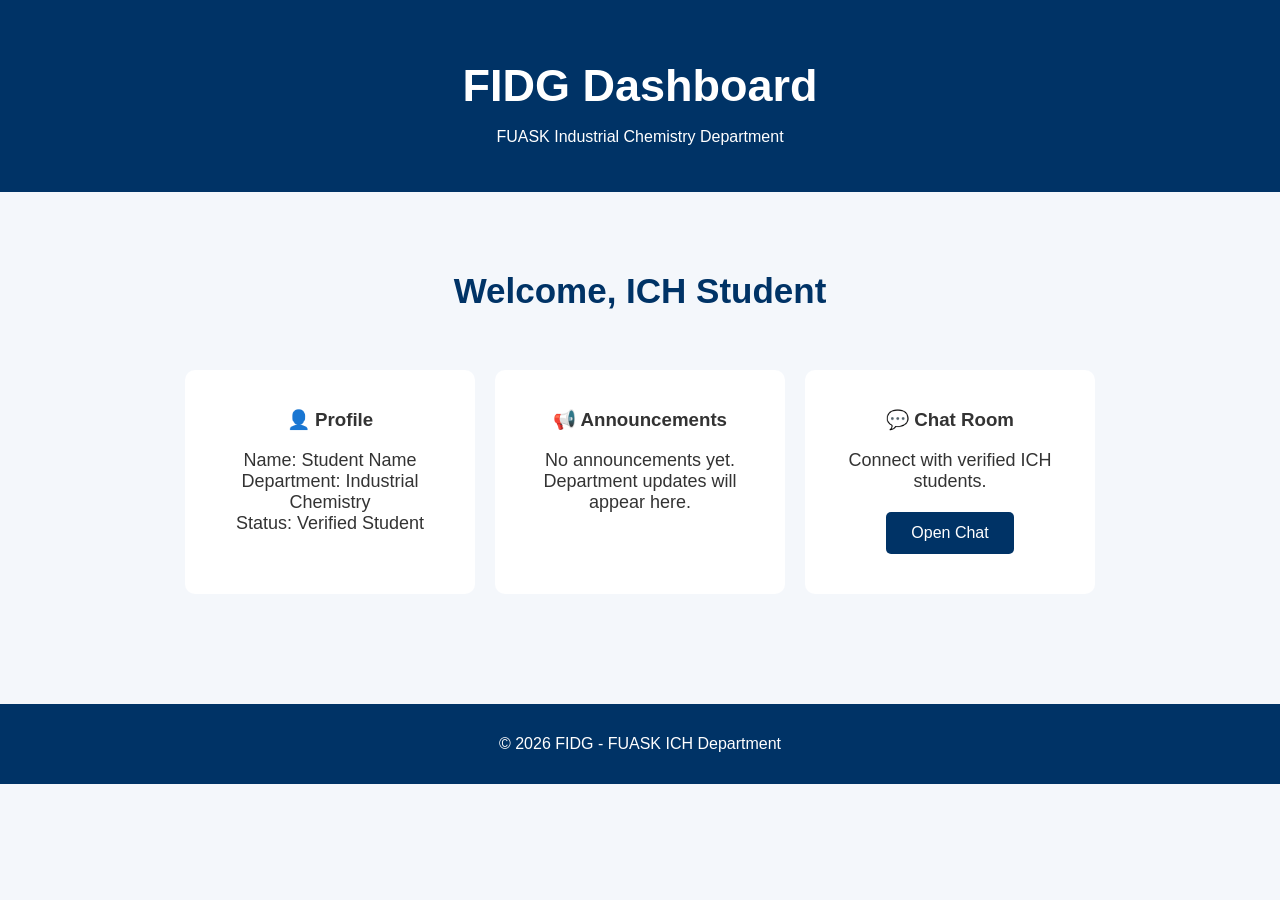
==== dashboard.html @ d941fab3 "Add initial dashboard HTML structure" ====
<!DOCTYPE html>
<html>

<head>
    <title>FIDG Dashboard</title>
    <link rel="stylesheet" href="style.css">
</head>

<body>

<header>
    <h1>FIDG Dashboard</h1>
    <p>FUASK Industrial Chemistry Department</p>
</header>


<section class="hero">

<h2>Welcome, ICH Student</h2>

<div class="features">

<div>
<h3>👤 Profile</h3>
<p>Name: Student Name</p>
<p>Department: Industrial Chemistry</p>
<p>Status: Verified Student</p>
</div>


<div>
<h3>📢 Announcements</h3>
<p>No announcements yet.</p>
<p>Department updates will appear here.</p>
</div>


<div>
<h3>💬 Chat Room</h3>
<p>Connect with verified ICH students.</p>
<button>Open Chat</button>
</div>

</div>

</section>


<footer>
<p>© 2026 FIDG - FUASK ICH Department</p>
</footer>


</body>
</html>
---- style.css ----
body {
    font-family: Arial, sans-serif;
    margin: 0;
    background-color: #f4f7fb;
    color: #333;
}

/* Header */
header {
    background-color: #003366;
    color: white;
    text-align: center;
    padding: 30px;
}

header h1 {
    font-size: 45px;
    margin-bottom: 5px;
}

/* Welcome section */
.hero {
    text-align: center;
    padding: 50px 20px;
}

.hero h2 {
    font-size: 35px;
    color: #003366;
}

.hero p {
    font-size: 18px;
    max-width: 600px;
    margin: auto;
}

/* Buttons */
button {
    background-color: #003366;
    color: white;
    border: none;
    padding: 12px 25px;
    margin: 20px 5px;
    border-radius: 5px;
    cursor: pointer;
    font-size: 16px;
}

button:hover {
    background-color: #00509e;
}

/* Features */
.features {
    display: flex;
    justify-content: center;
    gap: 20px;
    padding: 30px;
    flex-wrap: wrap;
}

.features div {
    background-color: white;
    width: 250px;
    padding: 20px;
    text-align: center;
    border-radius: 10px;
}

/* Footer */
footer {
    background-color: #003366;
    color: white;
    text-align: center;
    padding: 15px;
    margin-top: 30px;
}
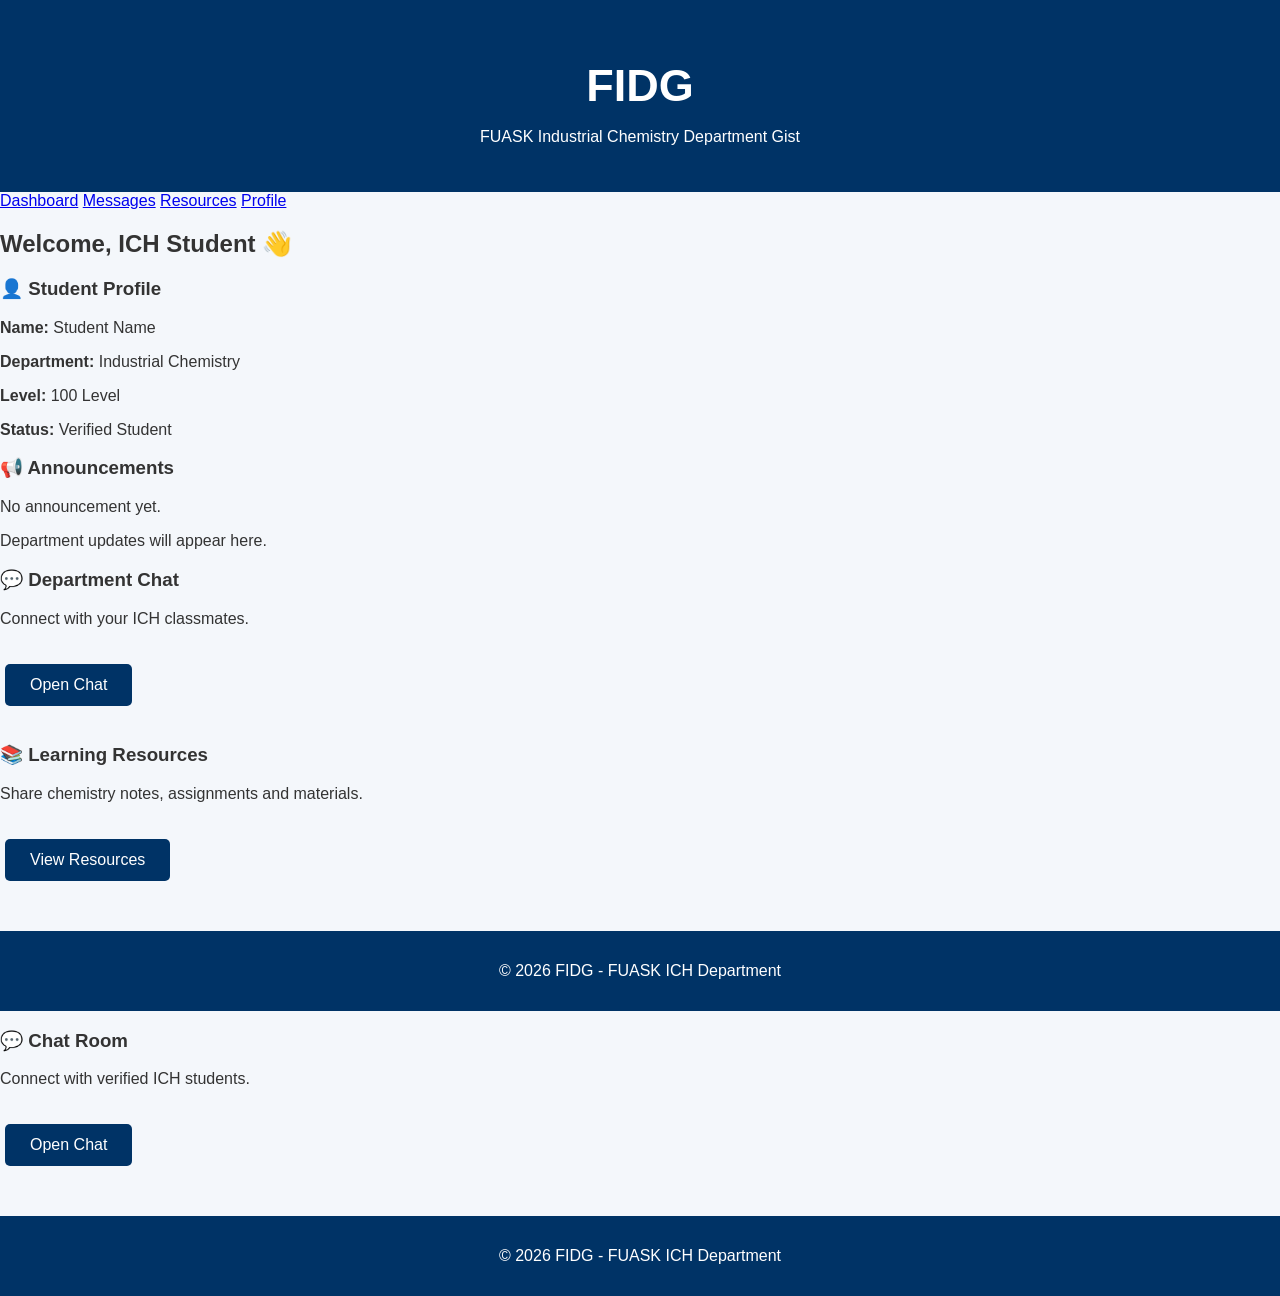
==== commit bf6cbf02: "Update dashboard title and enhance layout" ====
--- a/dashboard.html
+++ b/dashboard.html
@@ -2,39 +2,88 @@
 <html>
 
 <head>
-    <title>FIDG Dashboard</title>
+    <title>FIDG Student Dashboard</title>
     <link rel="stylesheet" href="style.css">
 </head>
 
 <body>
 
 <header>
-    <h1>FIDG Dashboard</h1>
-    <p>FUASK Industrial Chemistry Department</p>
+    <h1>FIDG</h1>
+    <p>FUASK Industrial Chemistry Department Gist</p>
 </header>
 
-
-<section class="hero">
-
-<h2>Welcome, ICH Student</h2>
-
-<div class="features">
-
-<div>
-<h3>👤 Profile</h3>
-<p>Name: Student Name</p>
-<p>Department: Industrial Chemistry</p>
-<p>Status: Verified Student</p>
-</div>
+<nav>
+    <a href="dashboard.html">Dashboard</a>
+    <a href="#">Messages</a>
+    <a href="#">Resources</a>
+    <a href="#">Profile</a>
+</nav>
 
 
-<div>
-<h3>📢 Announcements</h3>
-<p>No announcements yet.</p>
-<p>Department updates will appear here.</p>
-</div>
+<section class="dashboard">
+
+    <h2>Welcome, ICH Student 👋</h2>
 
 
+    <div class="dashboard-card">
+
+        <h3>👤 Student Profile</h3>
+
+        <p><strong>Name:</strong> Student Name</p>
+        <p><strong>Department:</strong> Industrial Chemistry</p>
+        <p><strong>Level:</strong> 100 Level</p>
+        <p><strong>Status:</strong> Verified Student</p>
+
+    </div>
+
+
+    <div class="dashboard-card">
+
+        <h3>📢 Announcements</h3>
+
+        <p>No announcement yet.</p>
+        <p>Department updates will appear here.</p>
+
+    </div>
+
+
+    <div class="dashboard-card">
+
+        <h3>💬 Department Chat</h3>
+
+        <p>Connect with your ICH classmates.</p>
+
+        <button>
+            Open Chat
+        </button>
+
+    </div>
+
+
+    <div class="dashboard-card">
+
+        <h3>📚 Learning Resources</h3>
+
+        <p>Share chemistry notes, assignments and materials.</p>
+
+        <button>
+            View Resources
+        </button>
+
+    </div>
+
+
+</section>
+
+
+<footer>
+    <p>© 2026 FIDG - FUASK ICH Department</p>
+</footer>
+
+
+</body>
+</html>
 <div>
 <h3>💬 Chat Room</h3>
 <p>Connect with verified ICH students.</p>
